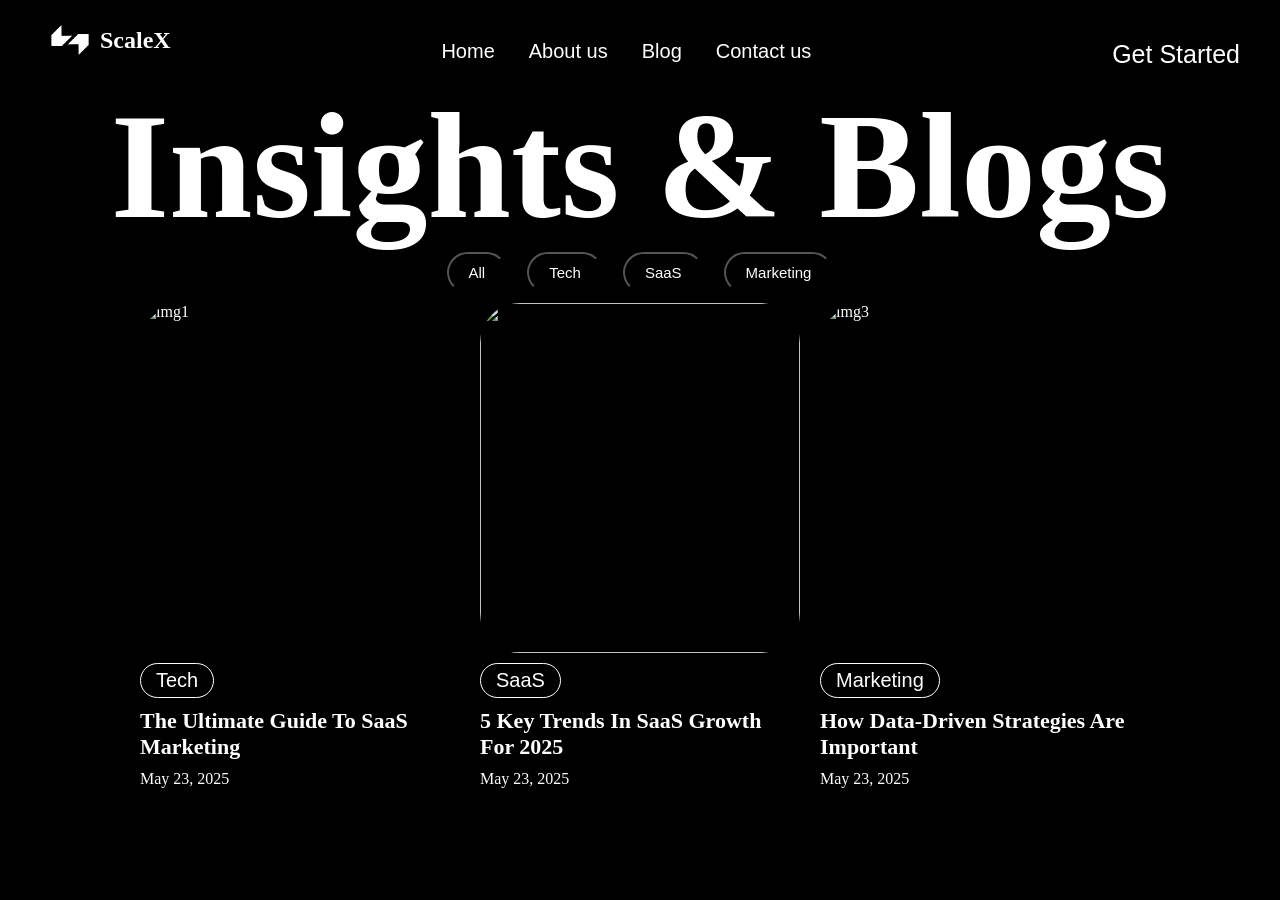
==== A2/Basic/index.html @ ed6e4b4f "Assignment 2 basic level project" ====
<!DOCTYPE html>
<html lang="en">

<head>
    <meta charset="UTF-8">
    <meta name="viewport" content="width=device-width, initial-scale=1.0">
    <title>Basic</title>
    <link rel="stylesheet" href="./style.css">
</head>

<body>
    <main>
        <nav>
            <div class="left">
                <img src="./icon.webp" alt="icon">
                <h1>ScaleX</h1>
            </div>
            <div class="mid">
                <button>Home</button>
                <button>About us</button>
                <button>Blog</button>
                <button>Contact us</button>
            </div>
            <button>Get Started</button>
        </nav>
        <section>
            <h1>Insights & Blogs</h1>
            <div class="part1">
                <button>All</button>
                <button>Tech</button>
                <button>SaaS</button>
                <button>Marketing</button>
            </div>
            <div class="part2">
                <div class="card no1">
                    <img src="https://cdn.prod.website-files.com/6645ebe9ea0696e0566142c7/66aa3857bd2f1a6d39635fbb_66962a94b5b47090fe191fc6_Red.webp"
                        alt="img1">
                    <button>Tech</button>
                    <h3>The Ultimate Guide To SaaS Marketing</h3>
                    <p>May 23, 2025</p>
                </div>
                <div class="card no2">
                    <img src="https://encrypted-tbn0.gstatic.com/images?q=tbn:ANd9GcT8dXVVsDvSxj4OlMHOm2_8pLTld09xxRictQpcahVKzLaJzahm"
                        alt="">
                    <button>SaaS</button>
                    <h3>5 Key Trends In SaaS Growth For 2025</h3>
                    <p>May 23, 2025</p>
                </div>
                <div class="card no3">
                    <img src="https://static.vecteezy.com/system/resources/thumbnails/048/640/697/small/charming-portrait-of-cats-with-a-b-red-background-emphasizing-their-playfulness-free-photo.jpg"
                        alt="img3">
                    <button>Marketing</button>
                    <h3>How Data-Driven
                        Strategies Are Important</h3>
                    <p>May 23, 2025</p>
                </div>
            </div>
        </section>
    </main>

</body>

</html>
---- A2/Basic/style.css ----
* {
  margin: 0;
  padding: 0;
  box-sizing: border-box;
  color: white;
}
html, body {
  height: 100%;
  width: 100%;
  background-color: black;
}
main{
    height: 100%;
    width: 100%   
}
nav{
    height: 80px;
    width: 100%;
    display: flex;
    justify-content: space-between;
    align-items: bottom;
    padding: 40px;
}
.left{
    display: flex;
    align-items: center;
}
nav .left img{
    height:60px;
    width: 60px;
}
button{
    background-color: transparent;
}
.mid button{
    margin-right: 30px;
    font-size: 20px;
    font-weight: 400;
    border: none;
}
nav button{
    font-size: 25px;
    font-weight: 450;
    border: none;
}
section{
    height: calc(100%-80px);
    width: 100%;
}
section h1{
    font-size: 150px;
    text-align: center;
}
.part1{
    display: flex;
    justify-content: center;
    gap: 20px;
}
.part1 button{
    padding: 10px 20px;
    font-size: 15px;
    border-radius: 50px;
    margin-bottom: 10px;
    transition: all linear 0.1s;
}
.part1 button:hover{
    background-color: orange;
    font-weight: 900;

}
.part2{
    height: 30%;
    width: 100%;
    display: flex;
    align-items: center;
    /* flex-direction: column; */
    justify-content: center;
    gap: 20px;
}
.card{
    height: 40%;
    width: 25%;
    display: flex;
    flex-direction: column;
    justify-content: space-between;
    align-items: flex-start;
    gap: 10px;
}
.card img{
    height: 350px;
    width: 100%;
    border-radius: 40px;
}
.card h3{
    font-size: 22px;
}
.card button{
    font-size: 20px;
    padding:5px 15px;
    border-radius: 40px;
    border: 1px solid white;
    transition: all linear 0.2s;
}
.card button:hover{
    color: orange;
    background-color: rgb(77, 51, 3);

}
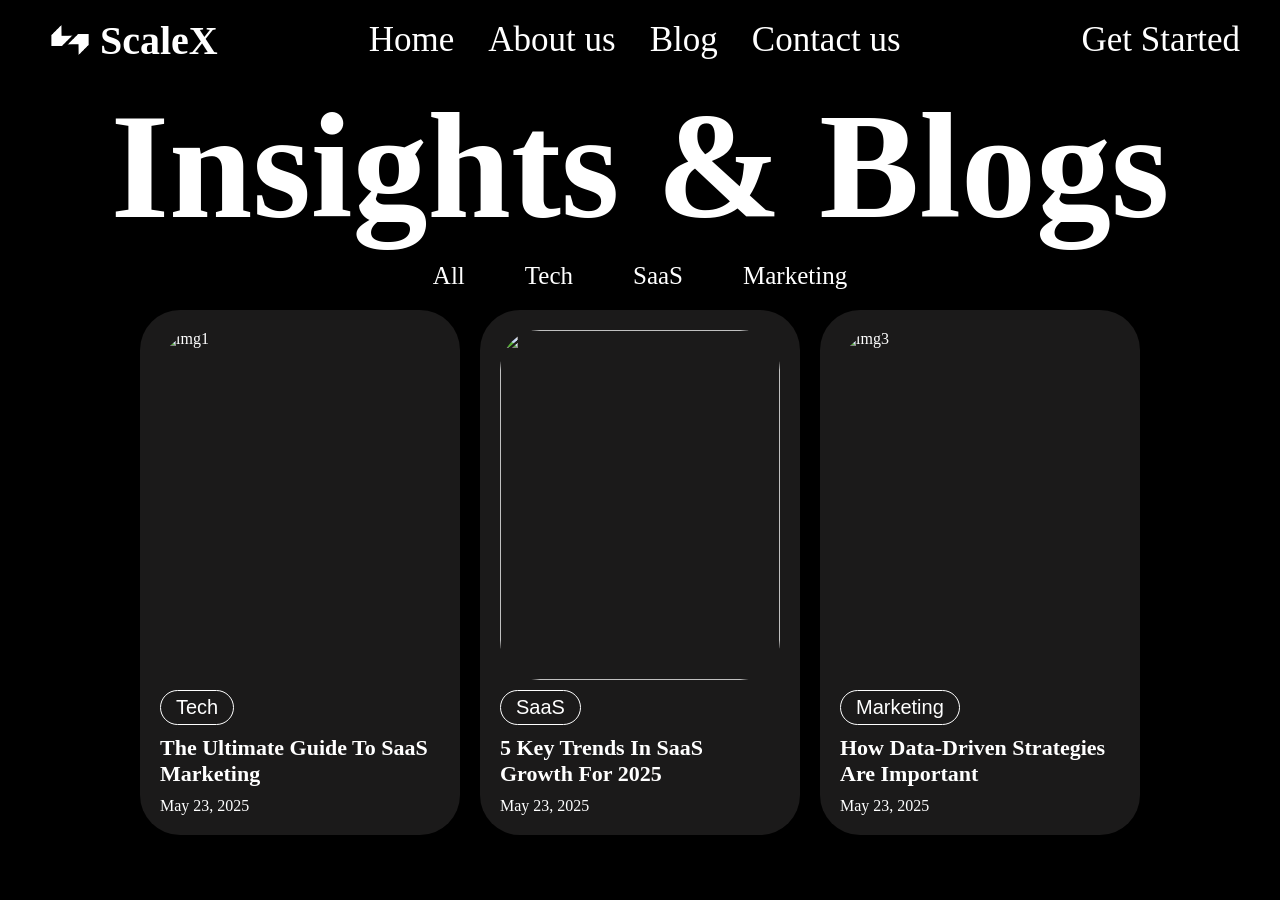
==== commit 61d56d55: "change button to anchor tag" ====
--- a/A2/Basic/index.html
+++ b/A2/Basic/index.html
@@ -16,20 +16,20 @@
                 <h1>ScaleX</h1>
             </div>
             <div class="mid">
-                <button>Home</button>
-                <button>About us</button>
-                <button>Blog</button>
-                <button>Contact us</button>
+                <a href="#">Home</a>
+                <a href="#">About us</a>
+                <a href="#">Blog</a>
+                <a href="#">Contact us</a>
             </div>
-            <button>Get Started</button>
+            <a href="#">Get Started</a>
         </nav>
         <section>
             <h1>Insights & Blogs</h1>
             <div class="part1">
-                <button>All</button>
-                <button>Tech</button>
-                <button>SaaS</button>
-                <button>Marketing</button>
+                <a href="#">All</a>
+                <a href="#">Tech</a>
+                <a href="#">SaaS</a>
+                <a href="#">Marketing</a>
             </div>
             <div class="part2">
                 <div class="card no1">
--- a/A2/Basic/style.css
+++ b/A2/Basic/style.css
@@ -18,12 +18,15 @@
     width: 100%;
     display: flex;
     justify-content: space-between;
-    align-items: bottom;
+    align-items: center;
     padding: 40px;
 }
 .left{
     display: flex;
     align-items: center;
+}
+.left h1{
+    font-size: 40px;
 }
 nav .left img{
     height:60px;
@@ -32,16 +35,17 @@
 button{
     background-color: transparent;
 }
-.mid button{
+.mid a{
     margin-right: 30px;
-    font-size: 20px;
+    font-size: 35px;
     font-weight: 400;
-    border: none;
+    text-decoration: none;
 }
-nav button{
-    font-size: 25px;
+nav a{
+    font-size: 35px;
     font-weight: 450;
     border: none;
+    text-decoration: none;
 }
 section{
     height: calc(100%-80px);
@@ -56,15 +60,17 @@
     justify-content: center;
     gap: 20px;
 }
-.part1 button{
+.part1 a{
     padding: 10px 20px;
-    font-size: 15px;
+    font-size: 25px;
     border-radius: 50px;
     margin-bottom: 10px;
     transition: all linear 0.1s;
+    text-decoration: none;
 }
-.part1 button:hover{
+.part1 a:hover{
     background-color: orange;
+    color: white;
     font-weight: 900;
 
 }
@@ -85,6 +91,13 @@
     justify-content: space-between;
     align-items: flex-start;
     gap: 10px;
+    background-color: rgb(27, 26, 26);
+    padding: 20px;
+    border-radius: 40px;
+}
+a:hover{
+    color: orange;
+    font-weight: 700;
 }
 .card img{
     height: 350px;
@@ -102,7 +115,7 @@
     transition: all linear 0.2s;
 }
 .card button:hover{
-    color: orange;
+    color:white;
     background-color: rgb(77, 51, 3);
 
 }
